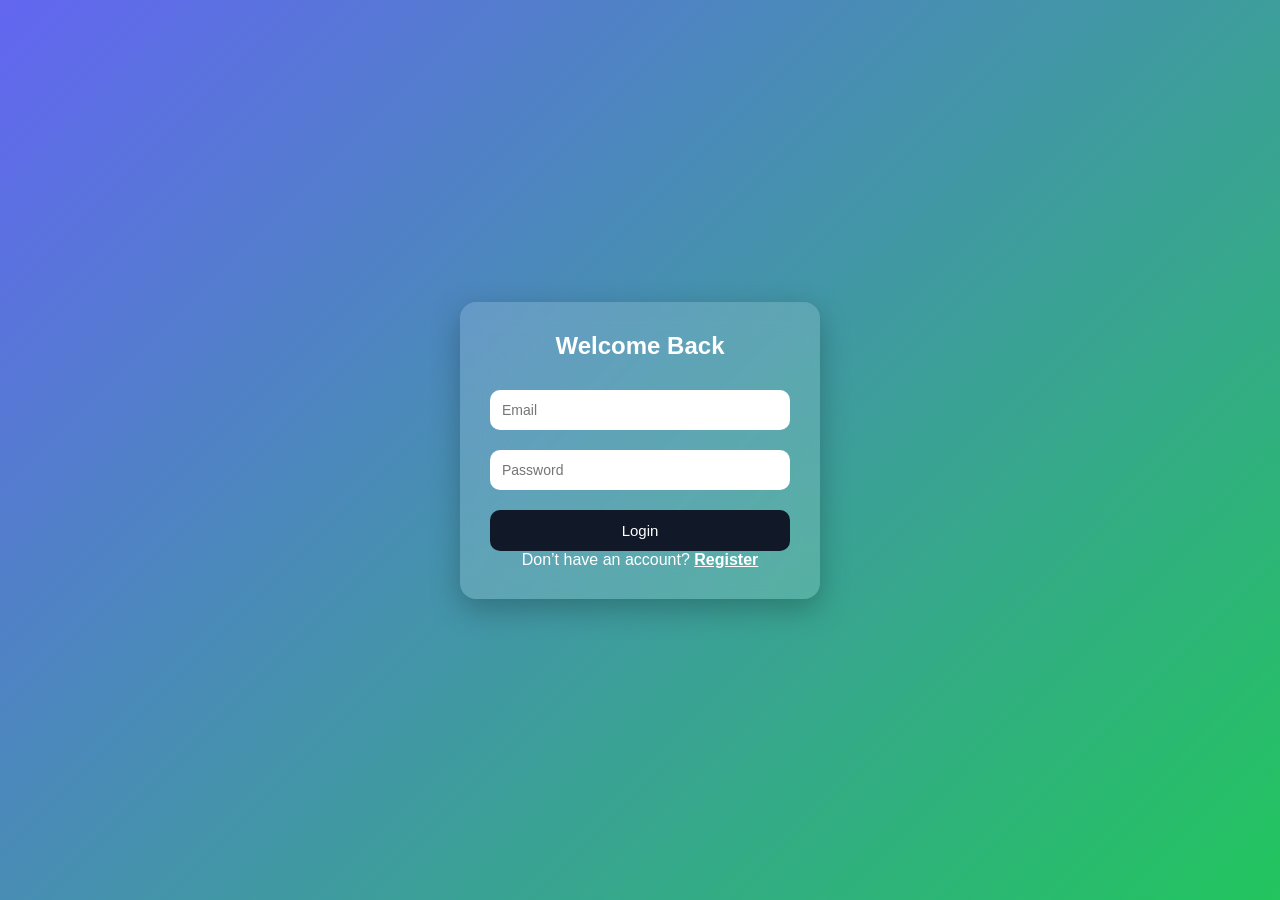
==== src/main/resources/static/index.html @ 3b3960bb "Initial commit" ====
<!DOCTYPE html>
<html>
<head>
    <title>Login</title>
    <link rel="stylesheet" href="style.css">
</head>
<body>

<div class="auth-box">
    <h2>Welcome Back </h2>

    <input type="email" id="lemail" placeholder="Email">
    <input type="password" id="lpassword" placeholder="Password">

    <button onclick="login()">Login</button>

    <p>
        Don’t have an account?
        <a href="register.html">Register</a>
    </p>
</div>

<script src="script.js"></script>
</body>
</html>
---- src/main/resources/static/style.css ----
/* =========================
   RESET
========================= */
* {
    margin: 0;
    padding: 0;
    box-sizing: border-box;
    font-family: "Segoe UI", sans-serif;
}

/* =========================
   BODY (DEFAULT LOGIN PAGE)
========================= */
body {
    min-height: 100vh;
    display: flex;
    flex-direction: column;
    justify-content: center;
    align-items: center;
    background: linear-gradient(135deg, #6366f1, #22c55e);
}

/* =========================
   REGISTER PAGE THEME
========================= */
body.register-page {
    background: linear-gradient(135deg, #f97316, #ef4444);
}

/* =========================
   AUTH BOX (LOGIN / REGISTER)
========================= */
.auth-box {
    width: 360px;
    padding: 30px;
    border-radius: 16px;
    background: rgba(255, 255, 255, 0.15);
    backdrop-filter: blur(12px);
    box-shadow: 0 10px 30px rgba(0,0,0,0.25);
    text-align: center;
    color: white;
}

.auth-box h2 {
    margin-bottom: 20px;
    font-size: 24px;
}

/* Inputs */
.auth-box input {
    width: 100%;
    padding: 12px;
    margin: 10px 0;
    border: none;
    border-radius: 10px;
    outline: none;
    font-size: 14px;
}

/* Button */
.auth-box button {
    width: 100%;
    padding: 12px;
    margin-top: 10px;
    border: none;
    border-radius: 10px;
    background: #111827;
    color: white;
    font-size: 15px;
    cursor: pointer;
    transition: 0.3s;
}

.auth-box button:hover {
    background: #000;
    transform: scale(1.03);
}

/* Links */
.auth-box a {
    color: white;
    font-weight: bold;
    text-decoration: underline;
}

/* =========================
   NAVBAR
========================= */
nav {
    position: fixed;
    top: 0;
    left: 0;
    width: 100%;
    background: rgba(0,0,0,0.65);
    color: white;
    display: flex;
    justify-content: space-between;
    align-items: center;
    padding: 12px 25px;
    backdrop-filter: blur(10px);
    z-index: 1000;
}

nav a {
    color: white;
    margin: 0 10px;
    text-decoration: none;
    font-weight: 500;
}

nav a:hover {
    text-decoration: underline;
}

/* =========================
   MAIN CONTAINER (TASK / PROFILE)
========================= */
.container {
    margin-top: 80px;
    width: 80%;
    max-width: 800px;
    background: white;
    padding: 20px;
    border-radius: 12px;
    box-shadow: 0 10px 25px rgba(0,0,0,0.15);
}

/* =========================
   INPUTS (TASK PAGE)
========================= */
.container input {
    padding: 10px;
    margin: 10px 5px 10px 0;
    border: 1px solid #ddd;
    border-radius: 8px;
}

/* Buttons (task page) */
.container button {
    padding: 10px 15px;
    border: none;
    border-radius: 8px;
    background: #6366f1;
    color: white;
    cursor: pointer;
    transition: 0.3s;
}

.container button:hover {
    background: #4f46e5;
}

/* Task list */
#taskList {
    list-style: none;
    margin-top: 15px;
}

#taskList li {
    padding: 10px;
    margin: 8px 0;
    background: #f3f4f6;
    border-radius: 8px;
}

/* =========================
   LOGOUT BUTTON
========================= */
.logout {
    background: #ef4444 !important;
}

.logout:hover {
    background: #dc2626 !important;
}

/* =========================
   FOOTER (FIXED BOTTOM)
========================= */
footer {
    position: fixed;
    bottom: 0;
    left: 0;
    width: 100%;
    background: #6b7280;
    color: white;
    text-align: center;
    padding: 12px;
    font-size: 14px;
}
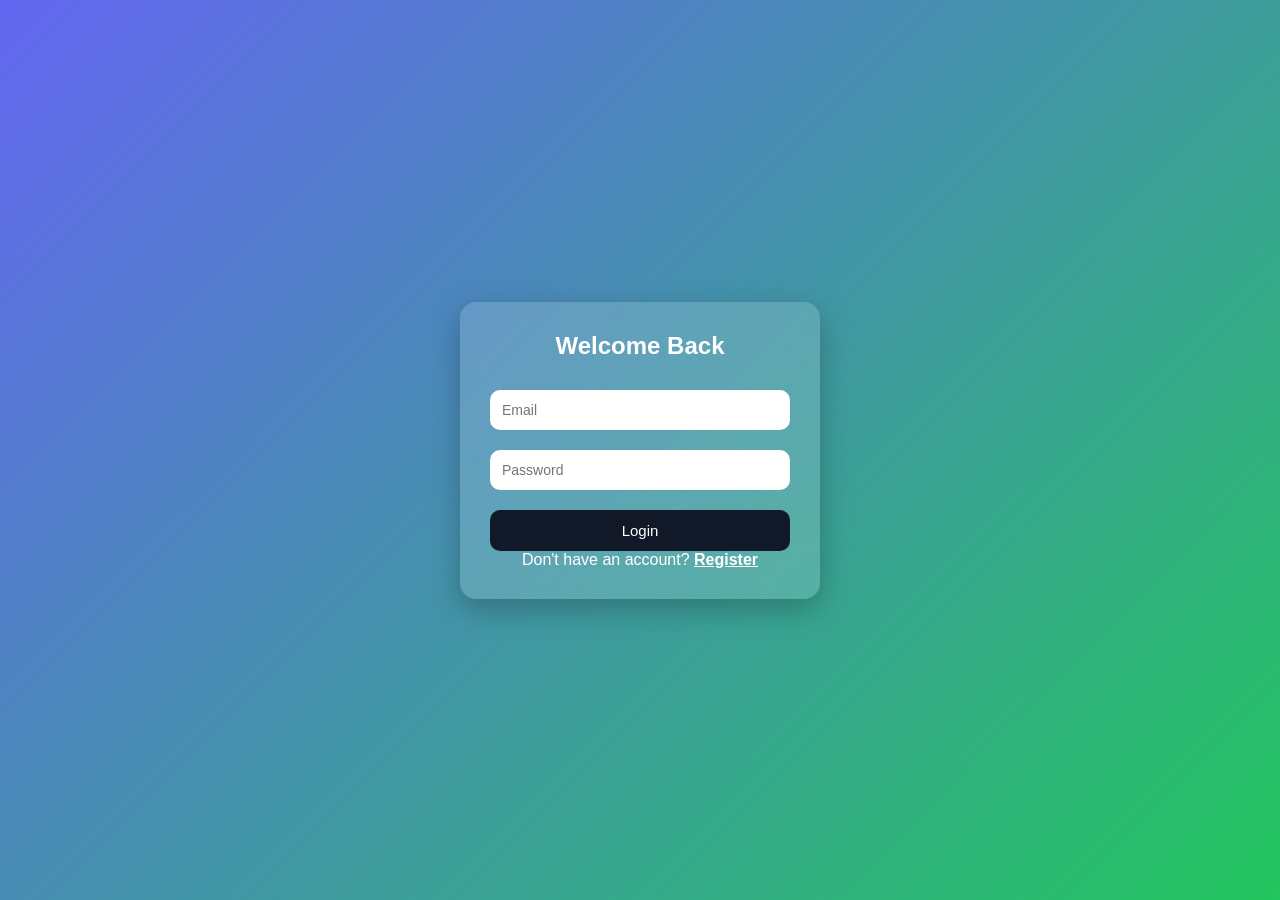
==== commit 84b41e3c: "Initial commit" ====
--- a/src/main/resources/static/index.html
+++ b/src/main/resources/static/index.html
@@ -15,7 +15,7 @@
     <button onclick="login()">Login</button>
 
     <p>
-        Don’t have an account?
+        Don't have an account?
         <a href="register.html">Register</a>
     </p>
 </div>
